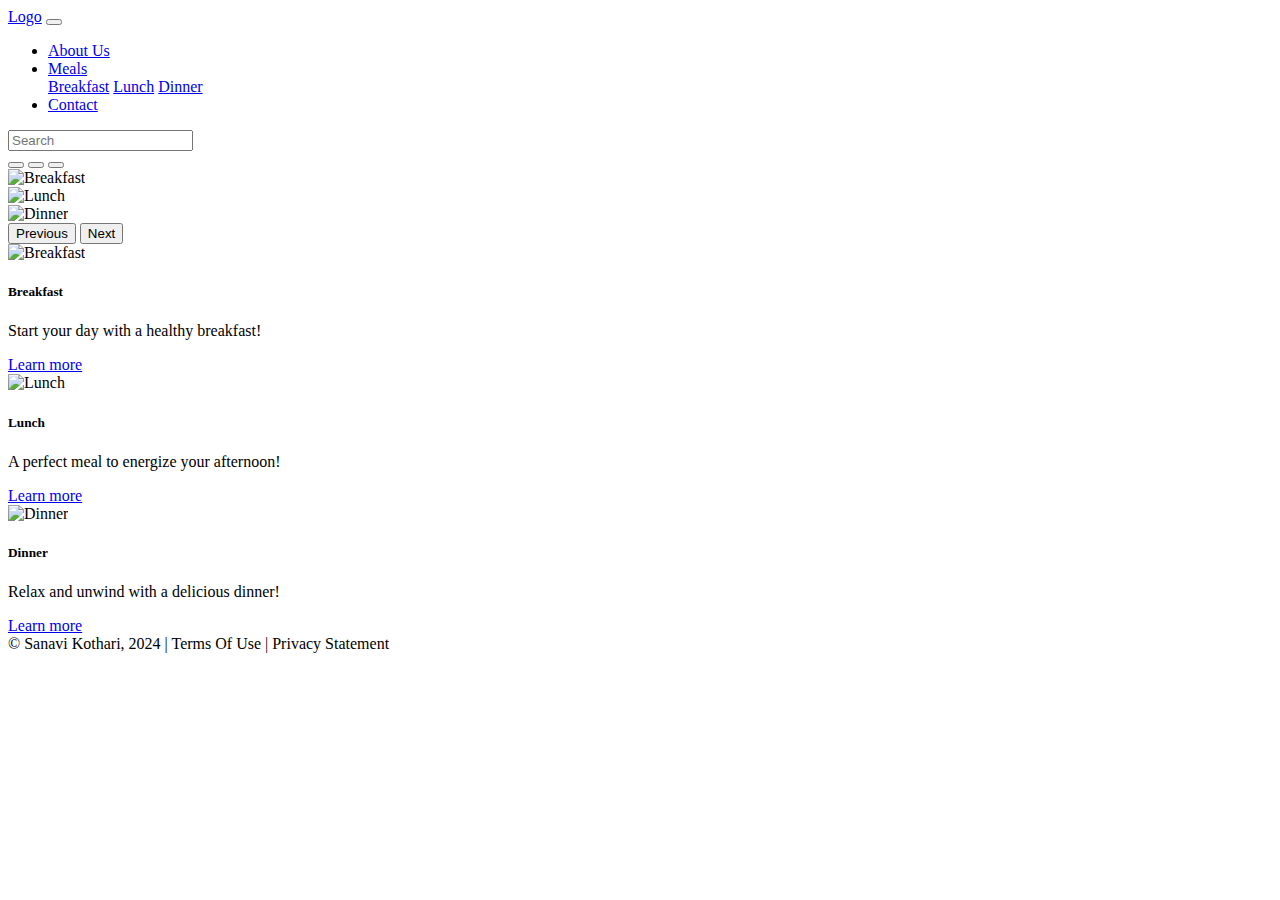
==== index.html @ 85a7c04c "index.html" ====
<!-- DEVELOPER Sanavi Kothari, IS117-004, Fall 2024-->

<!DOCTYPE html>
<html lang="en">

<head>
    <meta charset="UTF-8">
    <title>Vegan Diaries</title>
    <link href="https://cdn.jsdelivr.net/npm/bootstrap@5.0.2/dist/css/bootstrap.min.css" rel="stylesheet"
        integrity="sha384-EVSTQN3/azprG1Anm3QDgpJLIm9Nao0Yz1ztcQTwFspd3yD65VohhpuuCOmLASjC" crossorigin="anonymous">
    <link href="css/homepage.css" rel="stylesheet">
</head>

<body>
    <div class="container-fluid">
        <div class="row">
            <nav class="navbar navbar-expand-md justify-content-start bg-dark navbar-dark col-12">

                <a class="navbar-brand" href="#">Logo</a>
                
                
                <button class="navbar-toggler" type="button" data-bs-toggle="collapse" data-bs-target="#collapsibleNavbar">
                    <span class="navbar-toggler-icon"></span>
                </button>

                <div class="collapse navbar-collapse" id="collapsibleNavbar">
                    <ul class="navbar-nav">
                        
                        <li class="nav-item">
                            <a class="nav-link" href="about-us.html">About Us</a>
                        </li>
                        <li class="nav-item dropdown">
                            <a class="nav-link dropdown-toggle" href="#" id="navbardrop" data-bs-toggle="dropdown" aria-expanded="false">
                                Meals
                            </a>
                            <div class="dropdown-menu">
                                <a class="dropdown-item" href="breakfast.html">Breakfast</a>
                                <a class="dropdown-item" href="lunch.html">Lunch</a>
                                <a class="dropdown-item" href="dinner.html">Dinner</a>
                            </div>
                        </li>
                        <li class="nav-item">
                            <a class="nav-link" href="contact.html">Contact</a>
                        </li>
                    </ul>
                </div>

              
                <form class="d-flex w-50 mx-auto" role="search">
                    <input class="form-control me-2" type="search" placeholder="Search" aria-label="Search">
                </form>

            </nav>
        </div>
    </div>
</body>


        <div id="demo" class="carousel slide" data-bs-ride="carousel">
            <div class="carousel-indicators">
                <button type="button" data-bs-target="#demo" data-bs-slide-to="0" class="active"></button>
                <button type="button" data-bs-target="#demo" data-bs-slide-to="1"></button>
                <button type="button" data-bs-target="#demo" data-bs-slide-to="2"></button>
            </div>

            <div class="carousel-inner">
                <div class="carousel-item active">
                    <img src="images/slide1.jpg" alt="Breakfast" class="d-block w-100">
                </div>
                <div class="carousel-item">
                    <img src="images/slide2.jpg" alt="Lunch" class="d-block w-100">
                </div>
                <div class="carousel-item">
                    <img src="images/slide3.jpg" alt="Dinner" class="d-block w-100">
                </div>
            </div>

            <button class="carousel-control-prev" type="button" data-bs-target="#demo" data-bs-slide="prev">
                <span class="carousel-control-prev-icon" aria-hidden="true"></span>
                <span class="visually-hidden">Previous</span>
            </button>
            <button class="carousel-control-next" type="button" data-bs-target="#demo" data-bs-slide="next">
                <span class="carousel-control-next-icon" aria-hidden="true"></span>
                <span class="visually-hidden">Next</span>
            </button>
        </div>

        <div class="row mt-4 content">
            <div class="col-md-4">
                <div class="card bg-success">
                    <img src="images/breakfast.jpg" class="card-img-top" alt="Breakfast">
                    <div class="card-body">
                        <h5 class="card-title">Breakfast</h5>
                        <p class="card-text">Start your day with a healthy breakfast!</p>
                        <a href="breakfast.html" class="btn btn-light">Learn more</a>
                    </div>
                </div>
            </div>
            <div class="col-md-4">
                <div class="card bg-success">
                    <img src="images/lunch.jpg" class="card-img-top" alt="Lunch">
                    <div class="card-body">
                        <h5 class="card-title">Lunch</h5>
                        <p class="card-text">A perfect meal to energize your afternoon!</p>
                        <a href="lunch.html" class="btn btn-light">Learn more</a>
                    </div>
                </div>
            </div>
            <div class="col-md-4">
                <div class="card bg-success">
                    <img src="images/dinner.jpg" class="card-img-top" alt="Dinner">
                    <div class="card-body">
                        <h5 class="card-title">Dinner</h5>
                        <p class="card-text">Relax and unwind with a delicious dinner!</p>
                        <a href="dinner.html" class="btn btn-light">Learn more</a>
                    </div>
                </div>
            </div>
        </div>

       
        <footer class="footer page-footer font-small mt-4 bg-dark text-white">
            <div class="container">
                <div class="row">
                    <span class="text-muted">&copy; Sanavi Kothari, 2024 | Terms Of Use | Privacy Statement</span>
                </div>
            </div>
        </footer>
    </div>

    <script src="https://cdn.jsdelivr.net/npm/bootstrap@5.0.2/dist/js/bootstrap.bundle.min.js"
        integrity="sha384-MrcW6ZMFYlzcLA8Nl+NtUVF0sA7MsXsP1UyJoMp4YLEuNSfAP+JcXn/tWtIaxVXM" crossorigin="anonymous">
    </script>

</body>

</html>
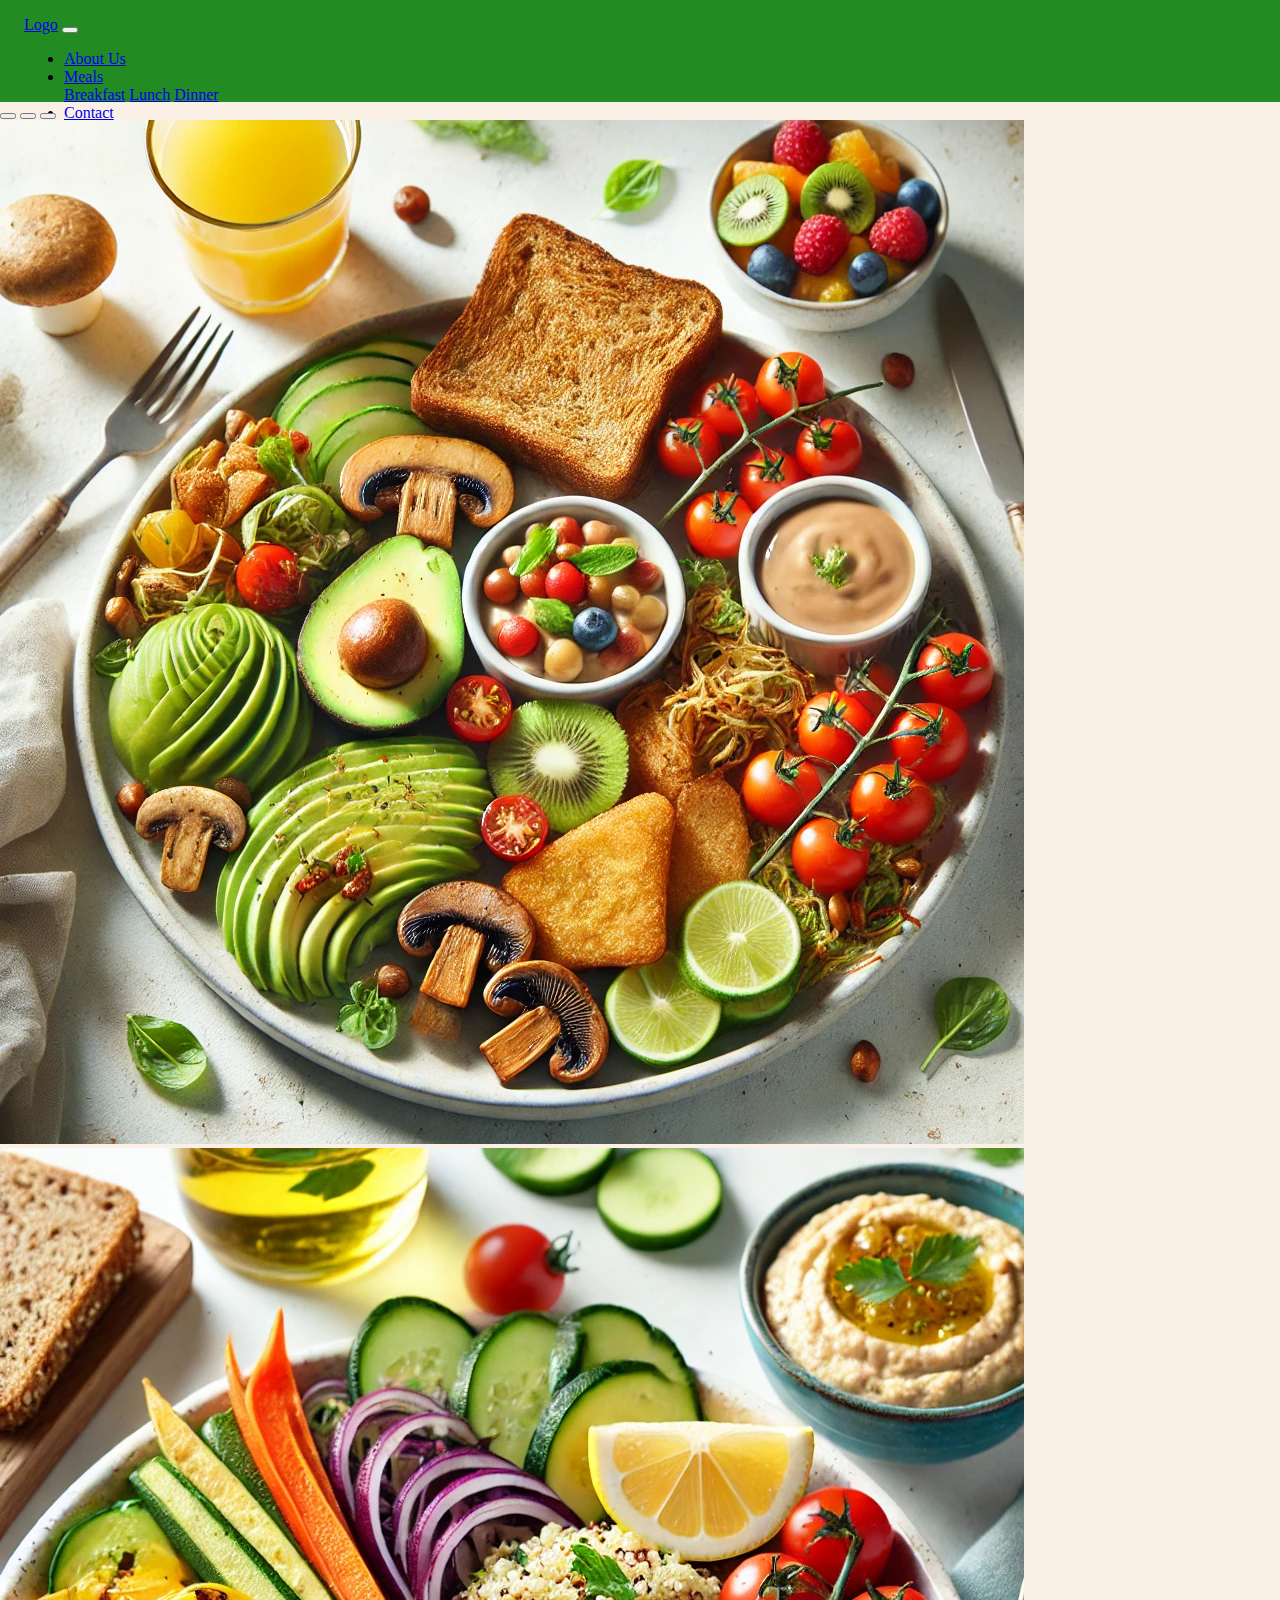
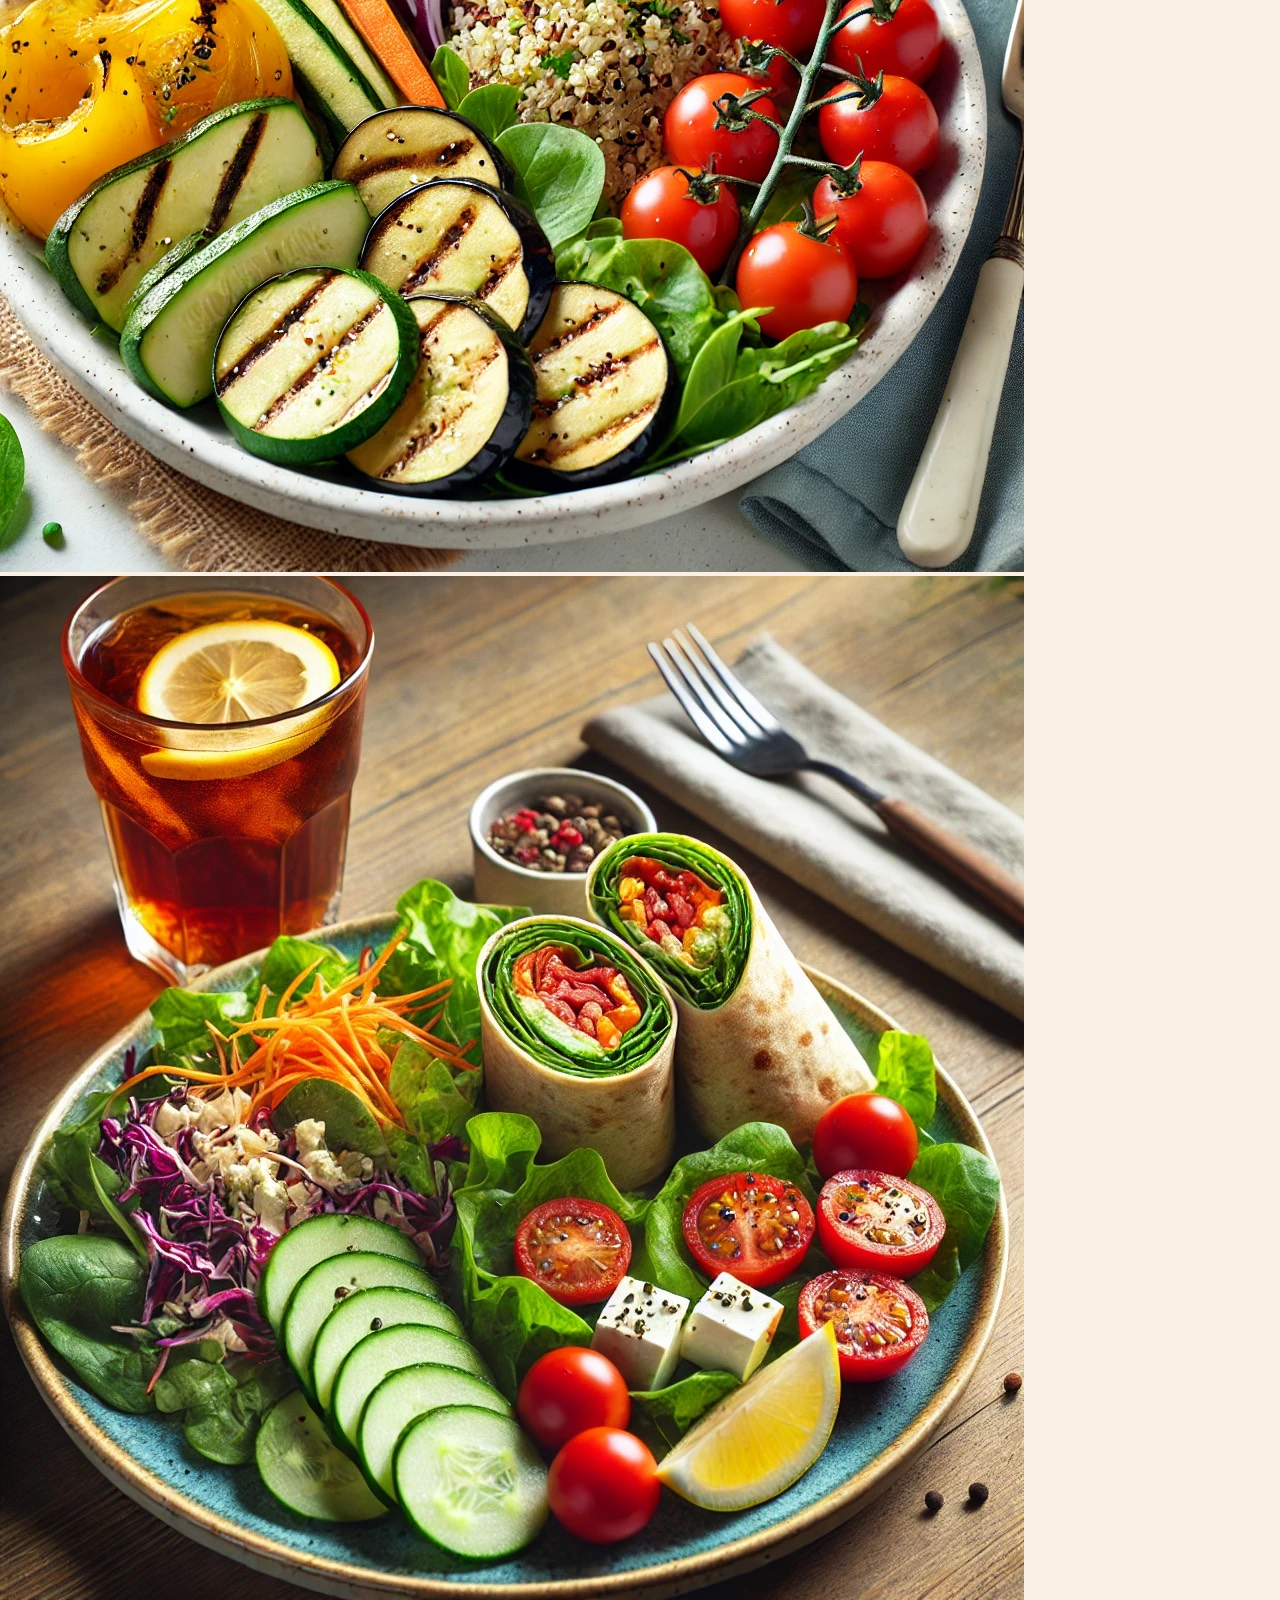
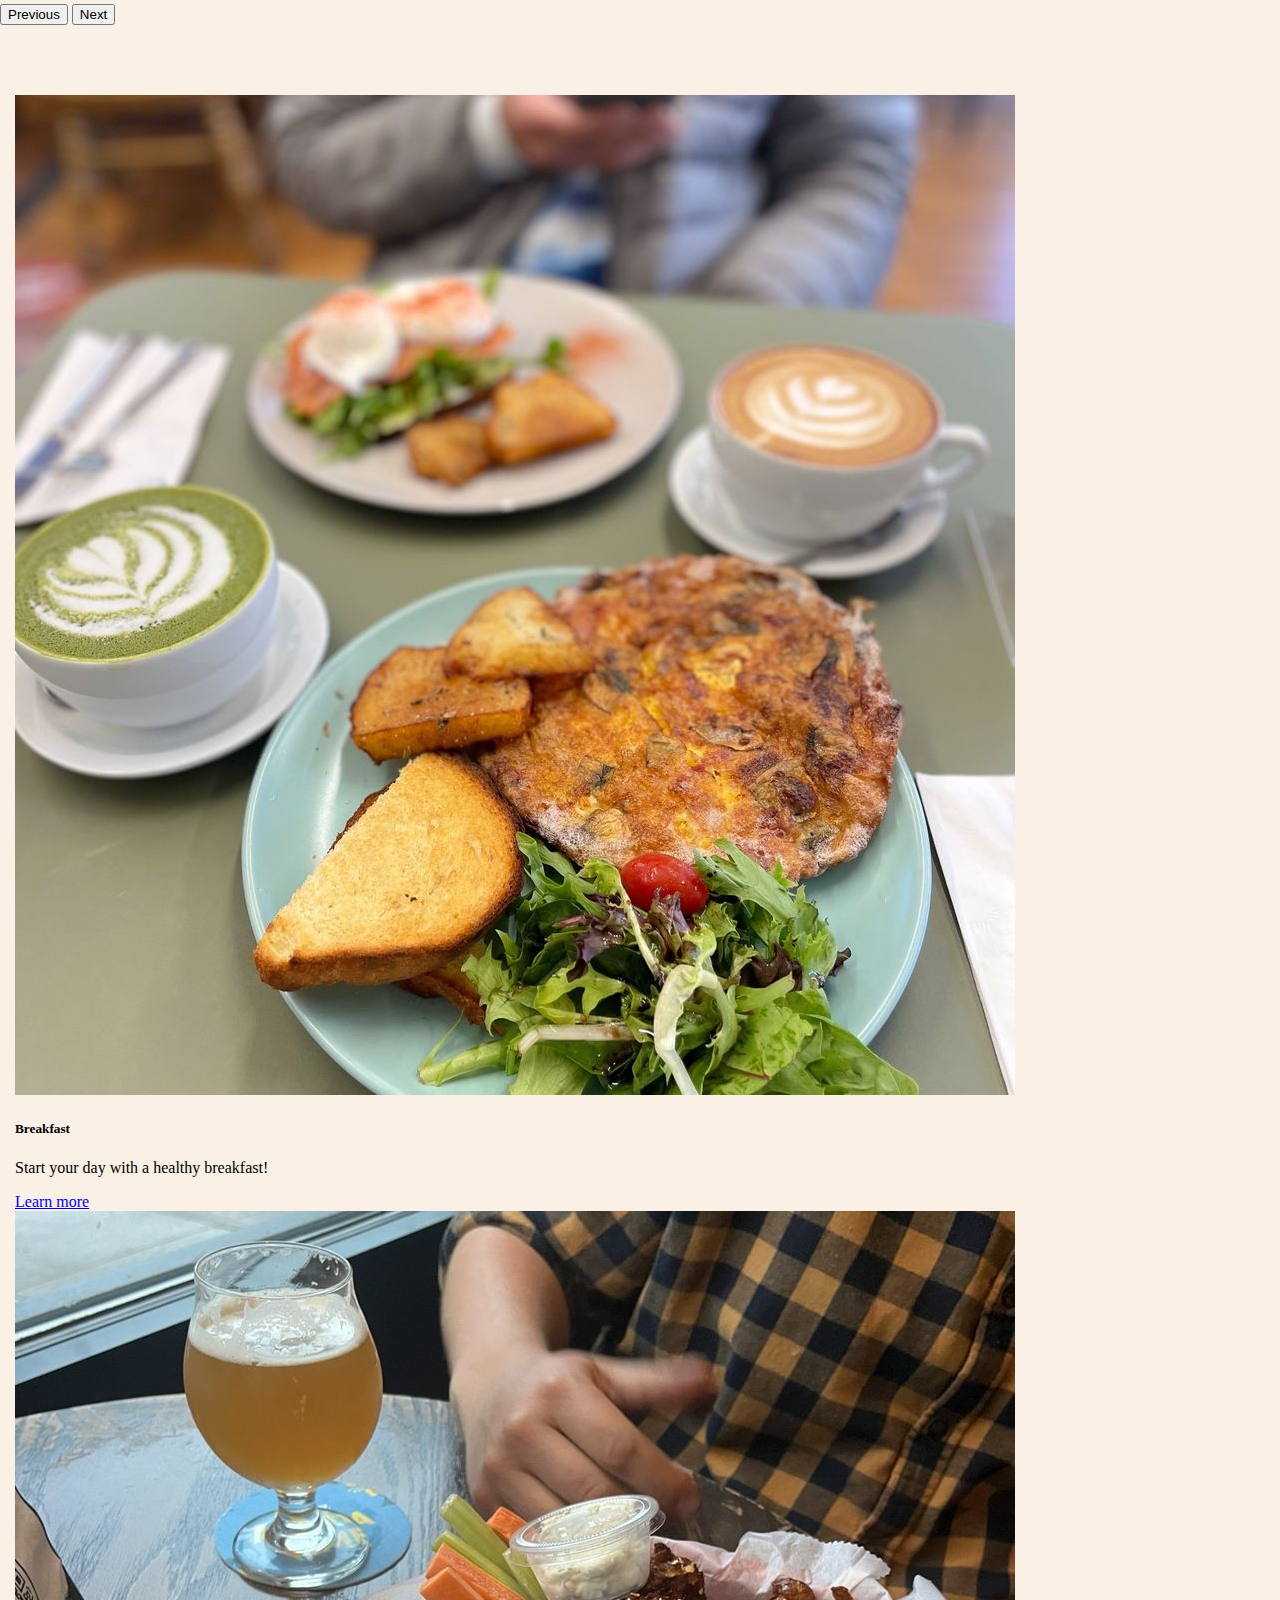
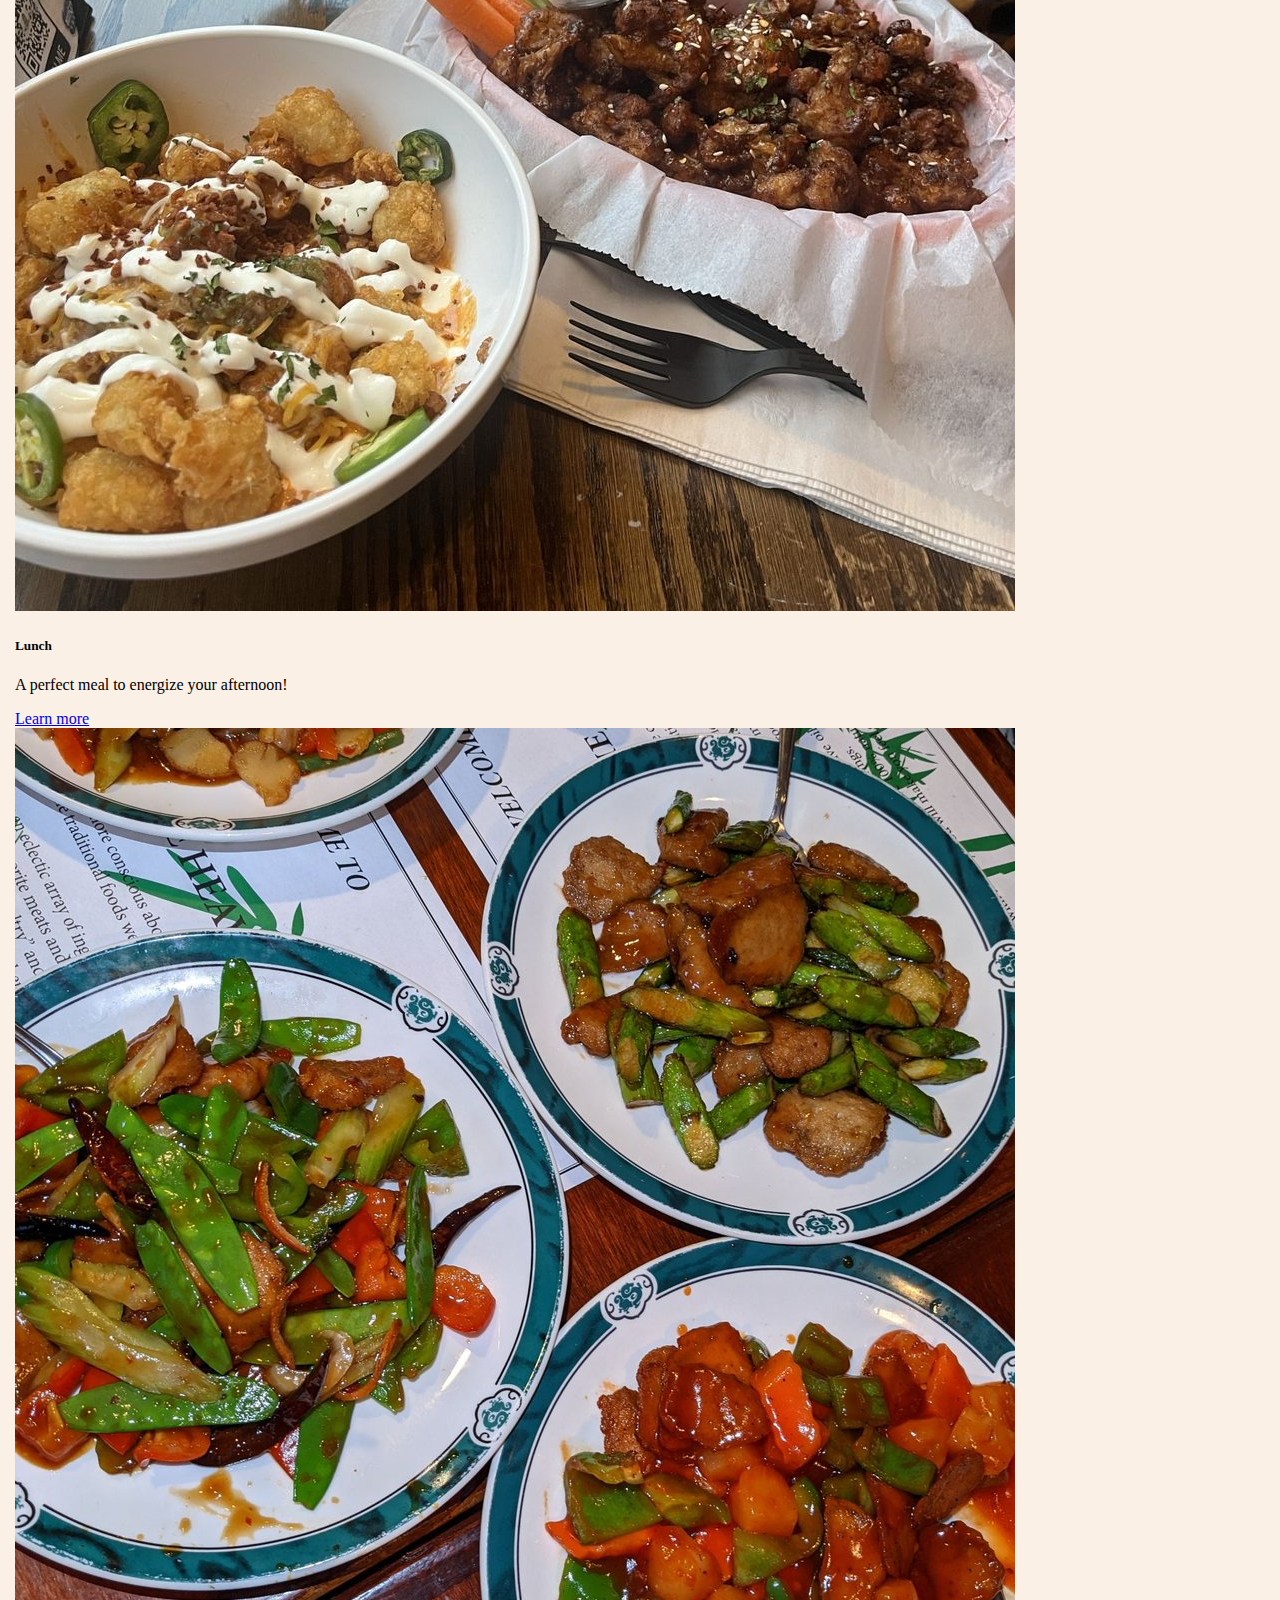
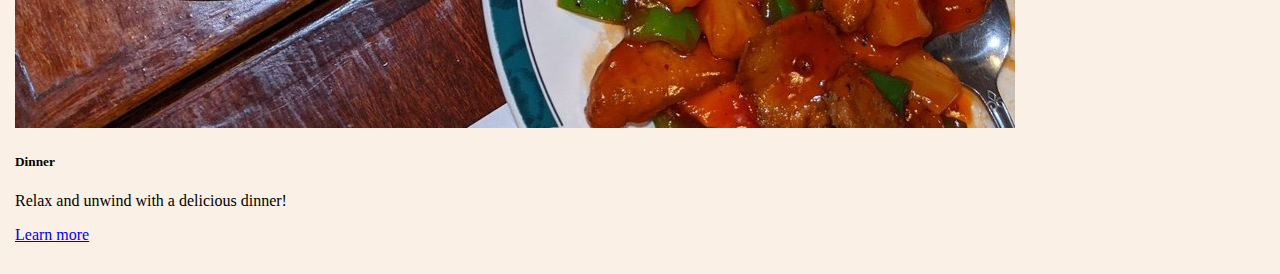
==== commit 62110af6: "index.html" ====
--- a/index.html
+++ b/index.html
@@ -1,31 +1,26 @@
-<!-- DEVELOPER Sanavi Kothari, IS117-004, Fall 2024-->
-
 <!DOCTYPE html>
 <html lang="en">
 
 <head>
     <meta charset="UTF-8">
+    <meta name="viewport" content="width=device-width, initial-scale=1.0">
     <title>Vegan Diaries</title>
     <link href="https://cdn.jsdelivr.net/npm/bootstrap@5.0.2/dist/css/bootstrap.min.css" rel="stylesheet"
         integrity="sha384-EVSTQN3/azprG1Anm3QDgpJLIm9Nao0Yz1ztcQTwFspd3yD65VohhpuuCOmLASjC" crossorigin="anonymous">
-    <link href="css/homepage.css" rel="stylesheet">
+    <link href="styles/homepage.css" rel="stylesheet">
 </head>
 
 <body>
     <div class="container-fluid">
         <div class="row">
-            <nav class="navbar navbar-expand-md justify-content-start bg-dark navbar-dark col-12">
-
+            <nav class="navbar navbar-expand-md navbar-dark bg-dark col-12">
                 <a class="navbar-brand" href="#">Logo</a>
-                
-                
-                <button class="navbar-toggler" type="button" data-bs-toggle="collapse" data-bs-target="#collapsibleNavbar">
+                <button class="navbar-toggler" type="button" data-bs-toggle="collapse" data-bs-target="#collapsibleNavbar" aria-controls="collapsibleNavbar" aria-expanded="false" aria-label="Toggle navigation">
                     <span class="navbar-toggler-icon"></span>
                 </button>
 
                 <div class="collapse navbar-collapse" id="collapsibleNavbar">
-                    <ul class="navbar-nav">
-                        
+                    <ul class="navbar-nav me-auto">
                         <li class="nav-item">
                             <a class="nav-link" href="about-us.html">About Us</a>
                         </li>
@@ -43,18 +38,14 @@
                             <a class="nav-link" href="contact.html">Contact</a>
                         </li>
                     </ul>
+
+                    <!-- Search bar aligned to the right -->
+                    <form class="d-flex w-50 mx-auto d-md-block" role="search">
+                        <input class="form-control me-2" type="search" placeholder="Search" aria-label="Search">
+                    </form>
                 </div>
-
-              
-                <form class="d-flex w-50 mx-auto" role="search">
-                    <input class="form-control me-2" type="search" placeholder="Search" aria-label="Search">
-                </form>
-
             </nav>
         </div>
-    </div>
-</body>
-
 
         <div id="demo" class="carousel slide" data-bs-ride="carousel">
             <div class="carousel-indicators">
@@ -71,7 +62,7 @@
                     <img src="images/slide2.jpg" alt="Lunch" class="d-block w-100">
                 </div>
                 <div class="carousel-item">
-                    <img src="images/slide3.jpg" alt="Dinner" class="d-block w-100">
+                    <img src="images/slide3 (1).jpg" alt="Dinner" class="d-block w-100">
                 </div>
             </div>
 
@@ -118,20 +109,19 @@
             </div>
         </div>
 
-       
-        <footer class="footer page-footer font-small mt-4 bg-dark text-white">
+        <footer class="footer page-footer font-small bg-dark mt-4">
             <div class="container">
                 <div class="row">
-                    <span class="text-muted">&copy; Sanavi Kothari, 2024 | Terms Of Use | Privacy Statement</span>
+                    <span class="text-muted text-center w-100">&copy; Sanavi Kothari, 2024 | Terms Of Use | Privacy Statement</span>
                 </div>
             </div>
         </footer>
     </div>
 
     <script src="https://cdn.jsdelivr.net/npm/bootstrap@5.0.2/dist/js/bootstrap.bundle.min.js"
-        integrity="sha384-MrcW6ZMFYlzcLA8Nl+NtUVF0sA7MsXsP1UyJoMp4YLEuNSfAP+JcXn/tWtIaxVXM" crossorigin="anonymous">
+        integrity="sha384-MrcW6ZMFYlzcLA8Nl+NtUVF0sA7MsXsP1UyJoMp4YLEuNSfAP+JcXn/tWtIaxVXM"
+        crossorigin="anonymous">
     </script>
-
 </body>
 
 </html>
--- a/styles/homepage.css
+++ b/styles/homepage.css
@@ -0,0 +1,34 @@
+/* DEVELOPER Sanavi Kothari, IS117-004, Fall 2024 */
+.navbar {
+    background-color: #228B22 !important; 
+    padding: 1rem 1.5rem; 
+    height: 70px; 
+}
+
+body {
+    background-color: #FAF0E6; 
+    margin: 0;
+    
+
+.content {
+    padding: 30px 15px;
+    margin-top: 40px;
+}
+
+
+.footer {
+    background-color: rgba(34, 139, 34, 0.7);
+    position: fixed;
+    color: black;
+    text-align: center;
+    padding: 15px;
+    margin-top: 40px;
+    border-top: 2px solid #6DBE45;
+    font-size: 14px;
+}
+
+
+
+    
+
+    
